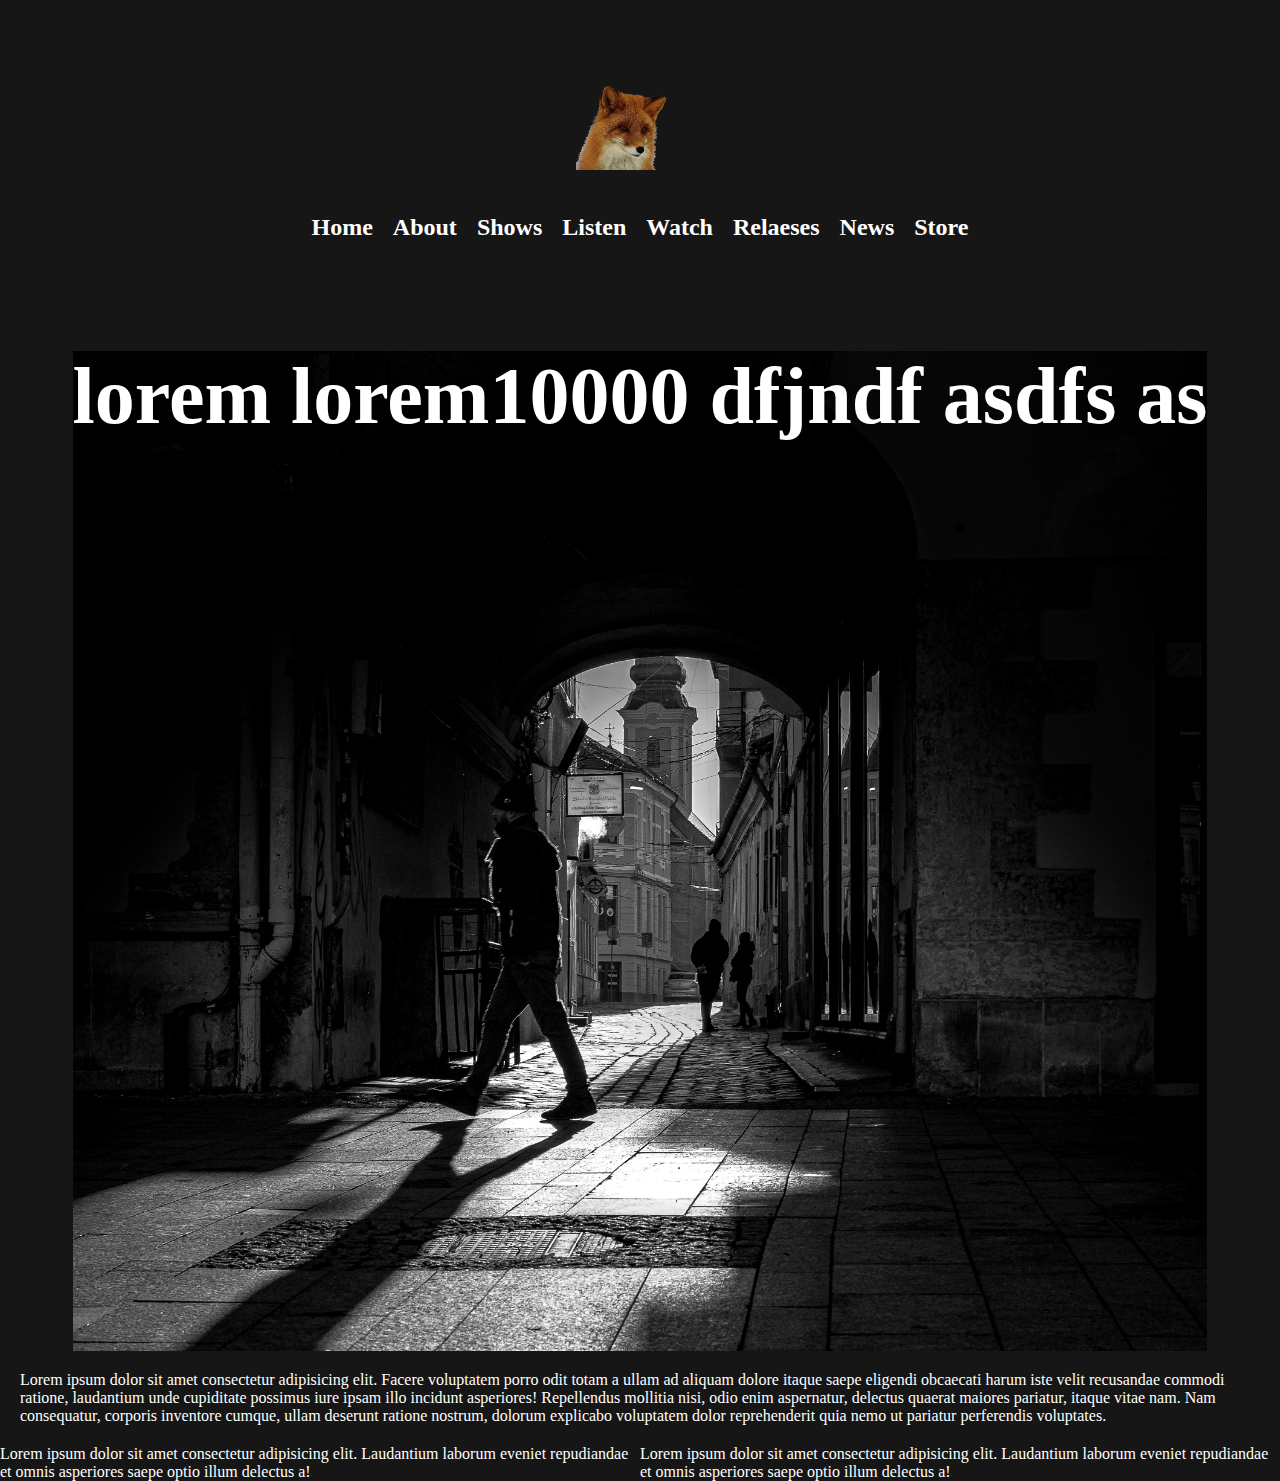
==== web pages practicis/flex-webpage.html @ 8f1c122f "starting a practice website using flex." ====
<!DOCTYPE html>
<html lang="en">
<head>
    <meta charset="UTF-8">
    <meta name="viewport" content="width=device-width, initial-scale=1.0">
    <title>flex</title>
<style>
    *{
        padding: 0px;
        margin: 0px;
    }
    body{
       
       
        background: rgb(22, 22, 22);
       max-width: 1800px;
        margin: auto;
    }
    #omega{
        display: flex;
        flex-direction: column;
    }
    header{
        padding: 70px;
        text-align: center;
       
        margin: auto;
       
        flex-direction: column;
        
    }

    #nav{
       
        padding: 10px;
        margin: 20px;
        
        display: flex;
    }
    a{
        text-decoration: none;
        color: rgb(255, 255, 255);
        padding: 10px;
        margin: auto;
    }
    a:hover{
        border-bottom: white 2px solid;
        color: rgb(242, 227, 198);
    }
    #hero{
        background: url("/pics/pexels-ciprian-oltean-4551169.jpg") no-repeat center center ;
        background-size: cover;
         height: 1000px; 
        color: rgb(255, 255, 255);
        margin: auto;
        text-align: center;
        font-size: 40px;
    }
    #text{
        padding: 20px;
        color: white;
    }
    #ads{
        display: flex;
        flex-direction: row;
        color: white;
    }
 
</style>
  

</head>
<body>
    <div id="omega">
    <header>
        <div id="logo"><img src="/pics/fox_PNG23168.png" alt="fox" width="140" height="100"></div>
        
        <div id="nav">
            <a href="#"><h2>Home</h2></a>
            <a href="#"><h2>About</h2></a>
            <a href="#"><h2>Shows</h2></a>
            <a href="#"><h2>Listen</h2></a>
            <a href="#"><h2>Watch</h2></a>
            <a href="#"><h2>Relaeses</h2></a>
            <a href="#"><h2>News</h2></a>
            <a href="#"><h2>Store</h2></a>
        </div>
    </header>
    <div id="hero">
        <h1>lorem lorem10000 dfjndf asdfs as</h1>
    </div>
    <div id="text">
        Lorem ipsum dolor sit amet consectetur adipisicing elit. Facere voluptatem porro odit totam a ullam ad aliquam dolore itaque saepe eligendi obcaecati harum iste velit recusandae commodi ratione, laudantium unde cupiditate possimus iure ipsam illo incidunt asperiores! Repellendus mollitia nisi, odio enim aspernatur, delectus quaerat maiores pariatur, itaque vitae nam. Nam consequatur, corporis inventore cumque, ullam deserunt ratione nostrum, dolorum explicabo voluptatem dolor reprehenderit quia nemo ut pariatur perferendis voluptates.
    </div>
    <div id="ads">
        <div id="left">Lorem ipsum dolor sit amet consectetur adipisicing elit. Laudantium laborum eveniet repudiandae et omnis asperiores saepe optio illum delectus a!</div>
        <div id="right">Lorem ipsum dolor sit amet consectetur adipisicing elit. Laudantium laborum eveniet repudiandae et omnis asperiores saepe optio illum delectus a!</div>
       
    </div>
</div>
</body>
</html>
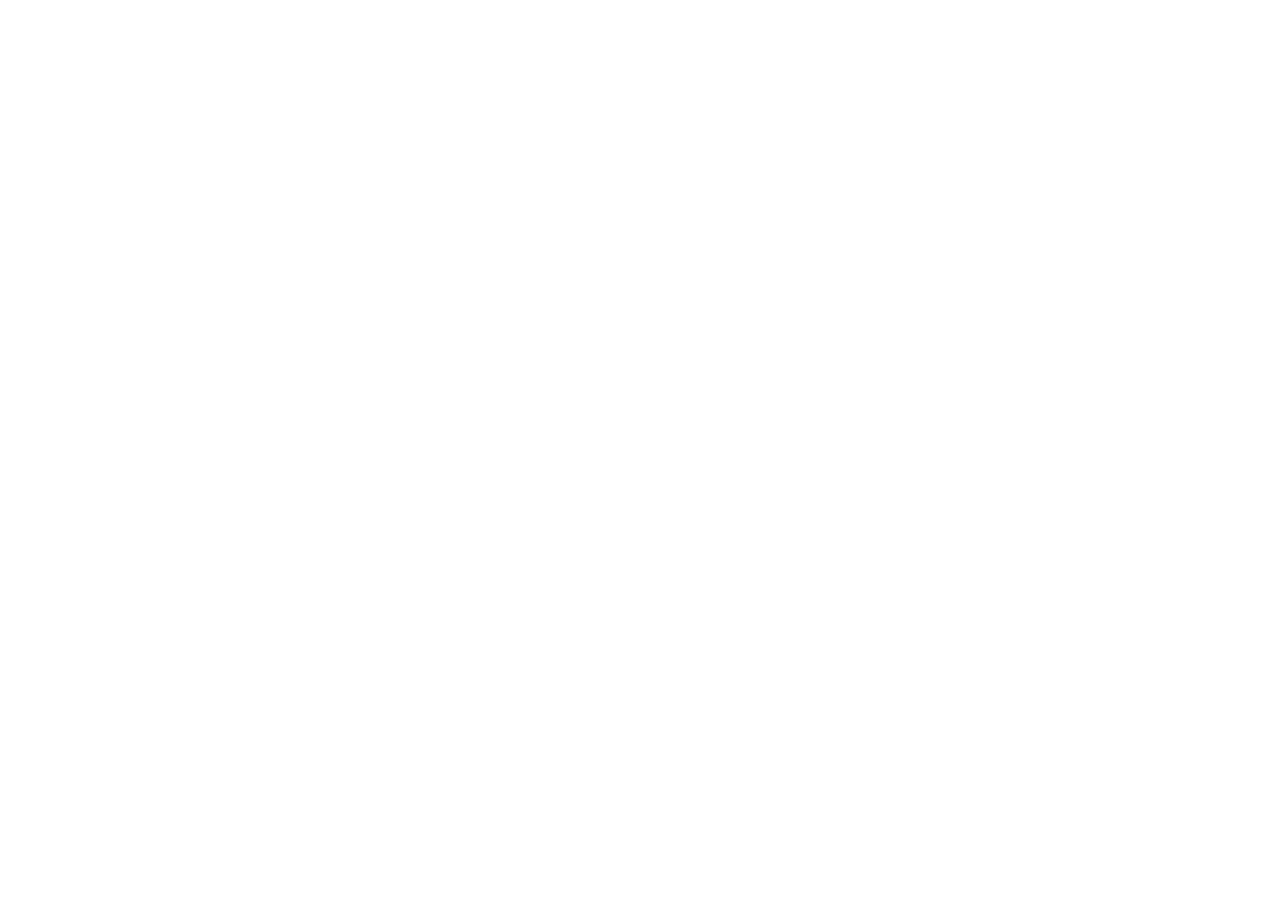
==== commit 401fa797: "RE ARRANGING FILES ORGNAZATION." ====
--- a/web pages practicis/flex-webpage.html
+++ b/web pages practicis/flex-webpage.html
@@ -1,102 +1,17 @@
 <!DOCTYPE html>
 <html lang="en">
+
 <head>
     <meta charset="UTF-8">
     <meta name="viewport" content="width=device-width, initial-scale=1.0">
     <title>flex</title>
-<style>
-    *{
-        padding: 0px;
-        margin: 0px;
-    }
-    body{
-       
-       
-        background: rgb(22, 22, 22);
-       max-width: 1800px;
-        margin: auto;
-    }
-    #omega{
-        display: flex;
-        flex-direction: column;
-    }
-    header{
-        padding: 70px;
-        text-align: center;
-       
-        margin: auto;
-       
-        flex-direction: column;
-        
-    }
+   
 
-    #nav{
-       
-        padding: 10px;
-        margin: 20px;
-        
-        display: flex;
-    }
-    a{
-        text-decoration: none;
-        color: rgb(255, 255, 255);
-        padding: 10px;
-        margin: auto;
-    }
-    a:hover{
-        border-bottom: white 2px solid;
-        color: rgb(242, 227, 198);
-    }
-    #hero{
-        background: url("/pics/pexels-ciprian-oltean-4551169.jpg") no-repeat center center ;
-        background-size: cover;
-         height: 1000px; 
-        color: rgb(255, 255, 255);
-        margin: auto;
-        text-align: center;
-        font-size: 40px;
-    }
-    #text{
-        padding: 20px;
-        color: white;
-    }
-    #ads{
-        display: flex;
-        flex-direction: row;
-        color: white;
-    }
- 
-</style>
-  
 
 </head>
+
 <body>
-    <div id="omega">
-    <header>
-        <div id="logo"><img src="/pics/fox_PNG23168.png" alt="fox" width="140" height="100"></div>
-        
-        <div id="nav">
-            <a href="#"><h2>Home</h2></a>
-            <a href="#"><h2>About</h2></a>
-            <a href="#"><h2>Shows</h2></a>
-            <a href="#"><h2>Listen</h2></a>
-            <a href="#"><h2>Watch</h2></a>
-            <a href="#"><h2>Relaeses</h2></a>
-            <a href="#"><h2>News</h2></a>
-            <a href="#"><h2>Store</h2></a>
-        </div>
-    </header>
-    <div id="hero">
-        <h1>lorem lorem10000 dfjndf asdfs as</h1>
-    </div>
-    <div id="text">
-        Lorem ipsum dolor sit amet consectetur adipisicing elit. Facere voluptatem porro odit totam a ullam ad aliquam dolore itaque saepe eligendi obcaecati harum iste velit recusandae commodi ratione, laudantium unde cupiditate possimus iure ipsam illo incidunt asperiores! Repellendus mollitia nisi, odio enim aspernatur, delectus quaerat maiores pariatur, itaque vitae nam. Nam consequatur, corporis inventore cumque, ullam deserunt ratione nostrum, dolorum explicabo voluptatem dolor reprehenderit quia nemo ut pariatur perferendis voluptates.
-    </div>
-    <div id="ads">
-        <div id="left">Lorem ipsum dolor sit amet consectetur adipisicing elit. Laudantium laborum eveniet repudiandae et omnis asperiores saepe optio illum delectus a!</div>
-        <div id="right">Lorem ipsum dolor sit amet consectetur adipisicing elit. Laudantium laborum eveniet repudiandae et omnis asperiores saepe optio illum delectus a!</div>
-       
-    </div>
-</div>
+   
 </body>
+
 </html>